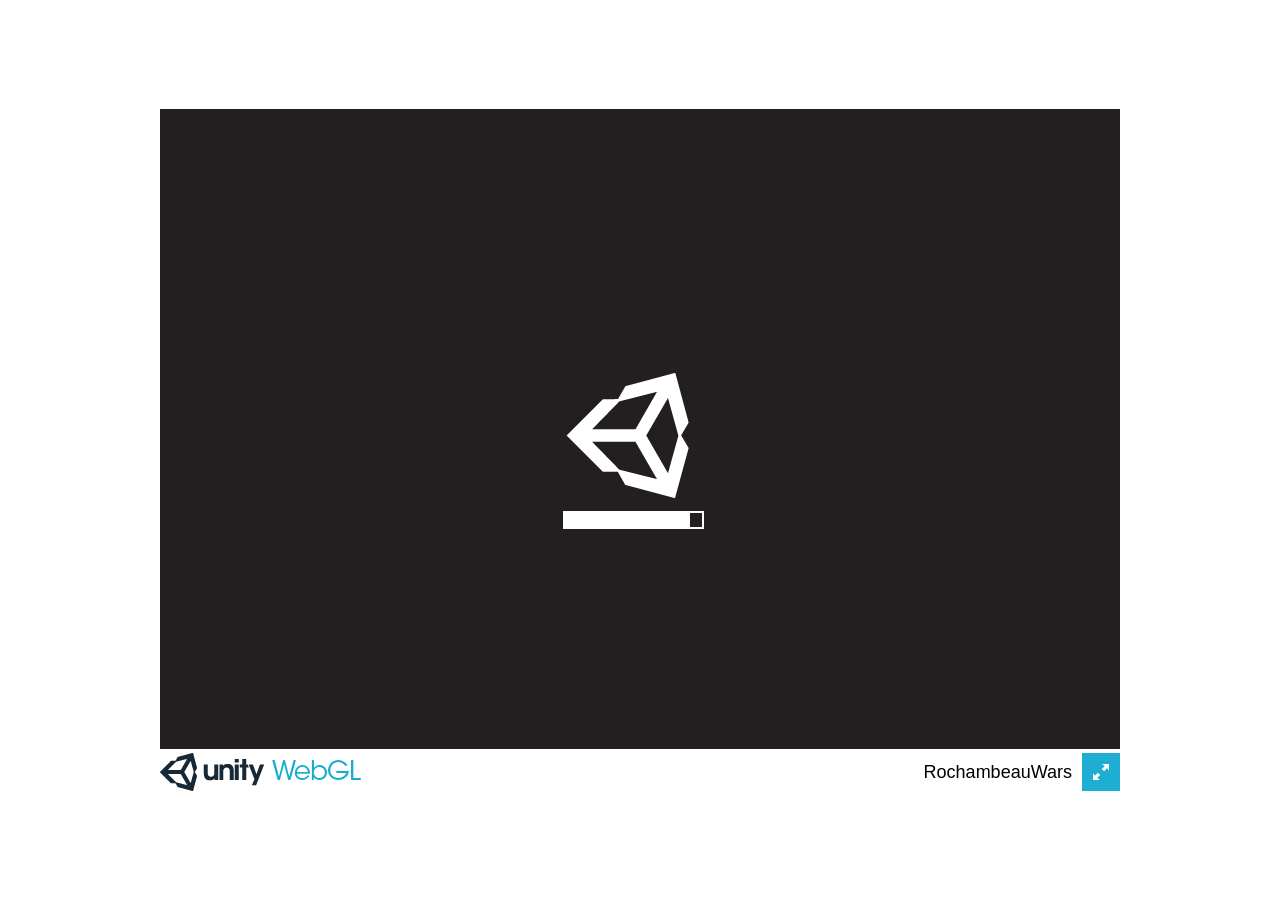
==== docs/webgl/index.html @ c2ae967c "webgl" ====
<!DOCTYPE html>
<html lang="en-us">
  <head>
    <meta charset="utf-8">
    <meta http-equiv="Content-Type" content="text/html; charset=utf-8">
    <title>Unity WebGL Player | RochambeauWars</title>
    <link rel="shortcut icon" href="TemplateData/favicon.ico">
    <link rel="stylesheet" href="TemplateData/style.css">
  </head>
  <body>
    <div id="unity-container" class="unity-desktop">
      <canvas id="unity-canvas" width=960 height=640></canvas>
      <div id="unity-loading-bar">
        <div id="unity-logo"></div>
        <div id="unity-progress-bar-empty">
          <div id="unity-progress-bar-full"></div>
        </div>
      </div>
      <div id="unity-mobile-warning">
        WebGL builds are not supported on mobile devices.
      </div>
      <div id="unity-footer">
        <div id="unity-webgl-logo"></div>
        <div id="unity-fullscreen-button"></div>
        <div id="unity-build-title">RochambeauWars</div>
      </div>
    </div>
    <script>
      var buildUrl = "Build";
      var loaderUrl = buildUrl + "/RochambeauWars_V3.loader.js";
      var config = {
        dataUrl: buildUrl + "/RochambeauWars_V3.data",
        frameworkUrl: buildUrl + "/RochambeauWars_V3.framework.js",
        codeUrl: buildUrl + "/RochambeauWars_V3.wasm",
        streamingAssetsUrl: "StreamingAssets",
        companyName: "The Orange Star Army",
        productName: "RochambeauWars",
        productVersion: "1.2",
      };

      var container = document.querySelector("#unity-container");
      var canvas = document.querySelector("#unity-canvas");
      var loadingBar = document.querySelector("#unity-loading-bar");
      var progressBarFull = document.querySelector("#unity-progress-bar-full");
      var fullscreenButton = document.querySelector("#unity-fullscreen-button");
      var mobileWarning = document.querySelector("#unity-mobile-warning");

      // By default Unity keeps WebGL canvas render target size matched with
      // the DOM size of the canvas element (scaled by window.devicePixelRatio)
      // Set this to false if you want to decouple this synchronization from
      // happening inside the engine, and you would instead like to size up
      // the canvas DOM size and WebGL render target sizes yourself.
      // config.matchWebGLToCanvasSize = false;

      if (/iPhone|iPad|iPod|Android/i.test(navigator.userAgent)) {
        container.className = "unity-mobile";
        // Avoid draining fillrate performance on mobile devices,
        // and default/override low DPI mode on mobile browsers.
        config.devicePixelRatio = 1;
        mobileWarning.style.display = "block";
        setTimeout(() => {
          mobileWarning.style.display = "none";
        }, 5000);
      } else {
        canvas.style.width = "960px";
        canvas.style.height = "640px";
      }
      loadingBar.style.display = "block";

      var script = document.createElement("script");
      script.src = loaderUrl;
      script.onload = () => {
        createUnityInstance(canvas, config, (progress) => {
          progressBarFull.style.width = 100 * progress + "%";
        }).then((unityInstance) => {
          loadingBar.style.display = "none";
          fullscreenButton.onclick = () => {
            unityInstance.SetFullscreen(1);
          };
        }).catch((message) => {
          alert(message);
        });
      };
      document.body.appendChild(script);
    </script>
  </body>
</html>
---- docs/webgl/TemplateData/style.css ----
body { padding: 0; margin: 0 }
#unity-container { position: absolute }
#unity-container.unity-desktop { left: 50%; top: 50%; transform: translate(-50%, -50%) }
#unity-container.unity-mobile { width: 100%; height: 100% }
#unity-canvas { background: #231F20 }
.unity-mobile #unity-canvas { width: 100%; height: 100% }
#unity-loading-bar { position: absolute; left: 50%; top: 50%; transform: translate(-50%, -50%); display: none }
#unity-logo { width: 154px; height: 130px; background: url('unity-logo-dark.png') no-repeat center }
#unity-progress-bar-empty { width: 141px; height: 18px; margin-top: 10px; background: url('progress-bar-empty-dark.png') no-repeat center }
#unity-progress-bar-full { width: 0%; height: 18px; margin-top: 10px; background: url('progress-bar-full-dark.png') no-repeat center }
#unity-footer { position: relative }
.unity-mobile #unity-footer { display: none }
#unity-webgl-logo { float:left; width: 204px; height: 38px; background: url('webgl-logo.png') no-repeat center }
#unity-build-title { float: right; margin-right: 10px; line-height: 38px; font-family: arial; font-size: 18px }
#unity-fullscreen-button { float: right; width: 38px; height: 38px; background: url('fullscreen-button.png') no-repeat center }
#unity-mobile-warning { position: absolute; left: 50%; top: 5%; transform: translate(-50%); background: white; padding: 10px; display: none }
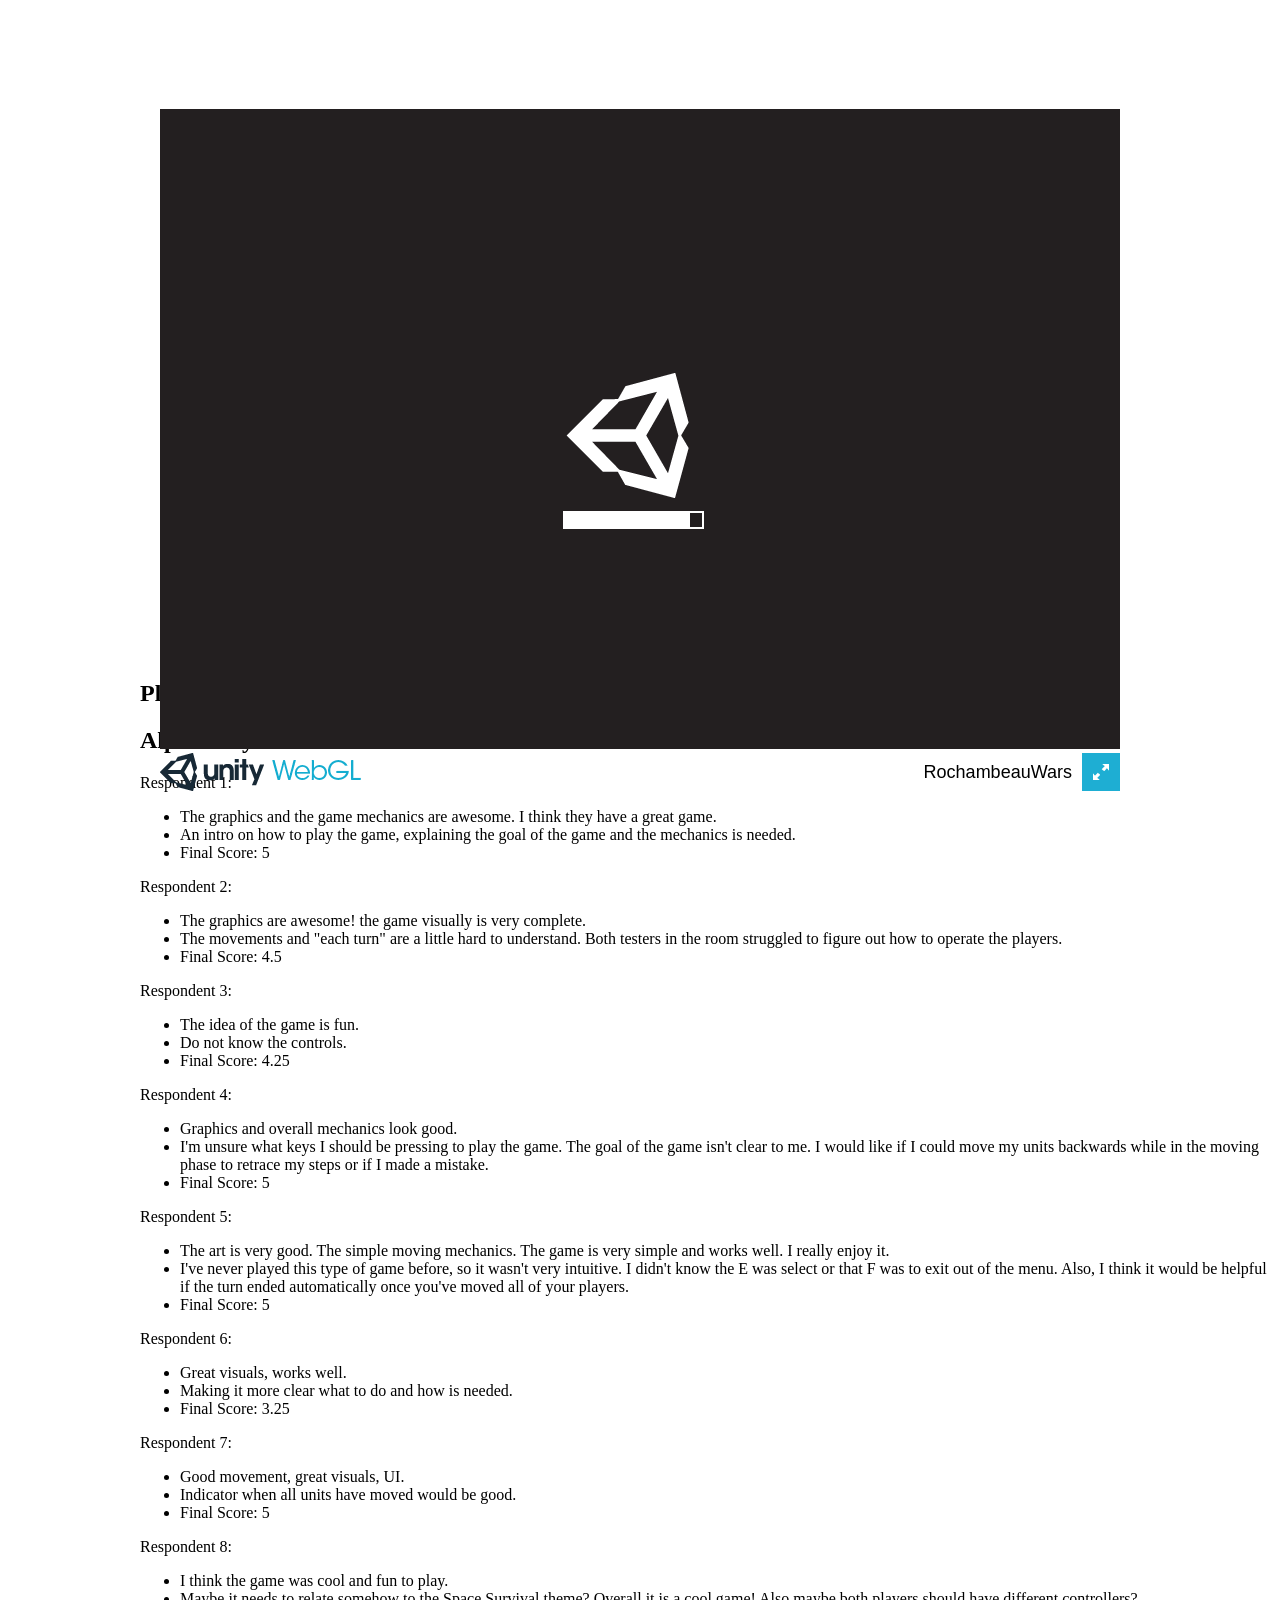
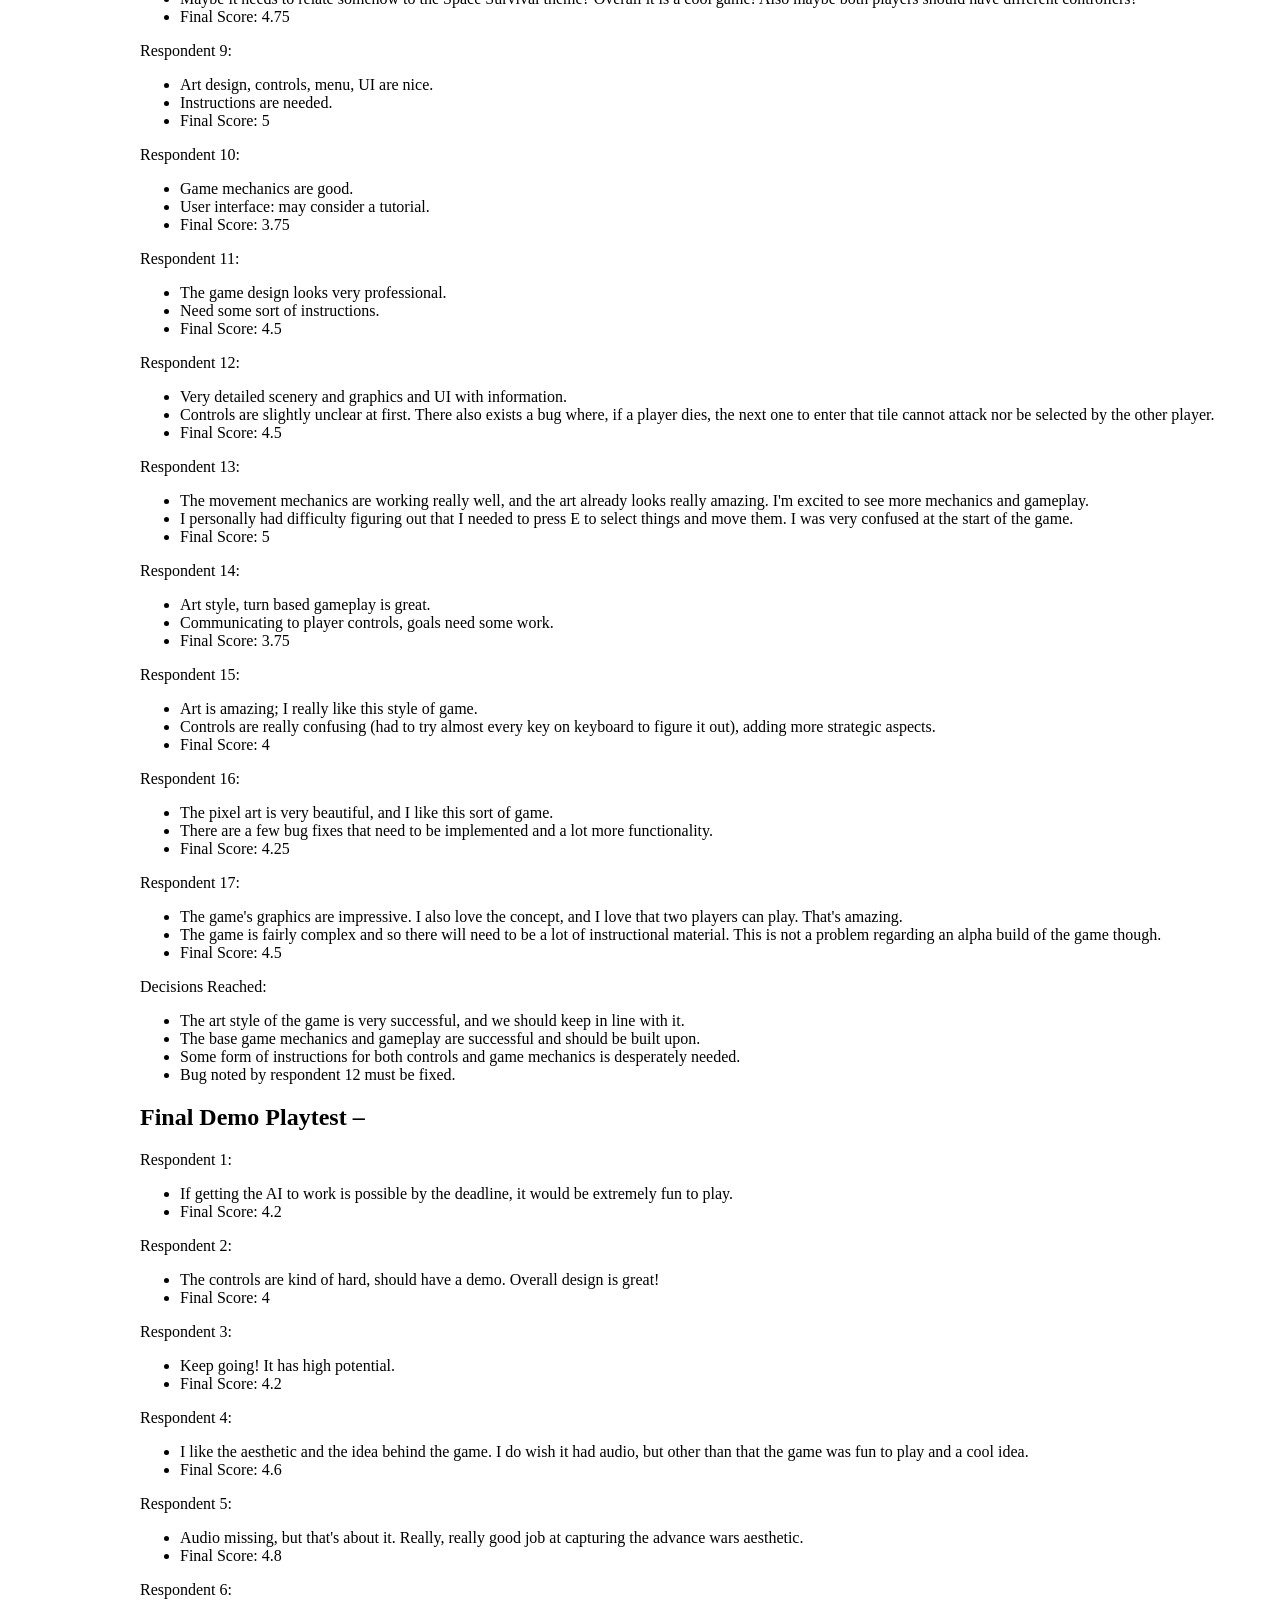
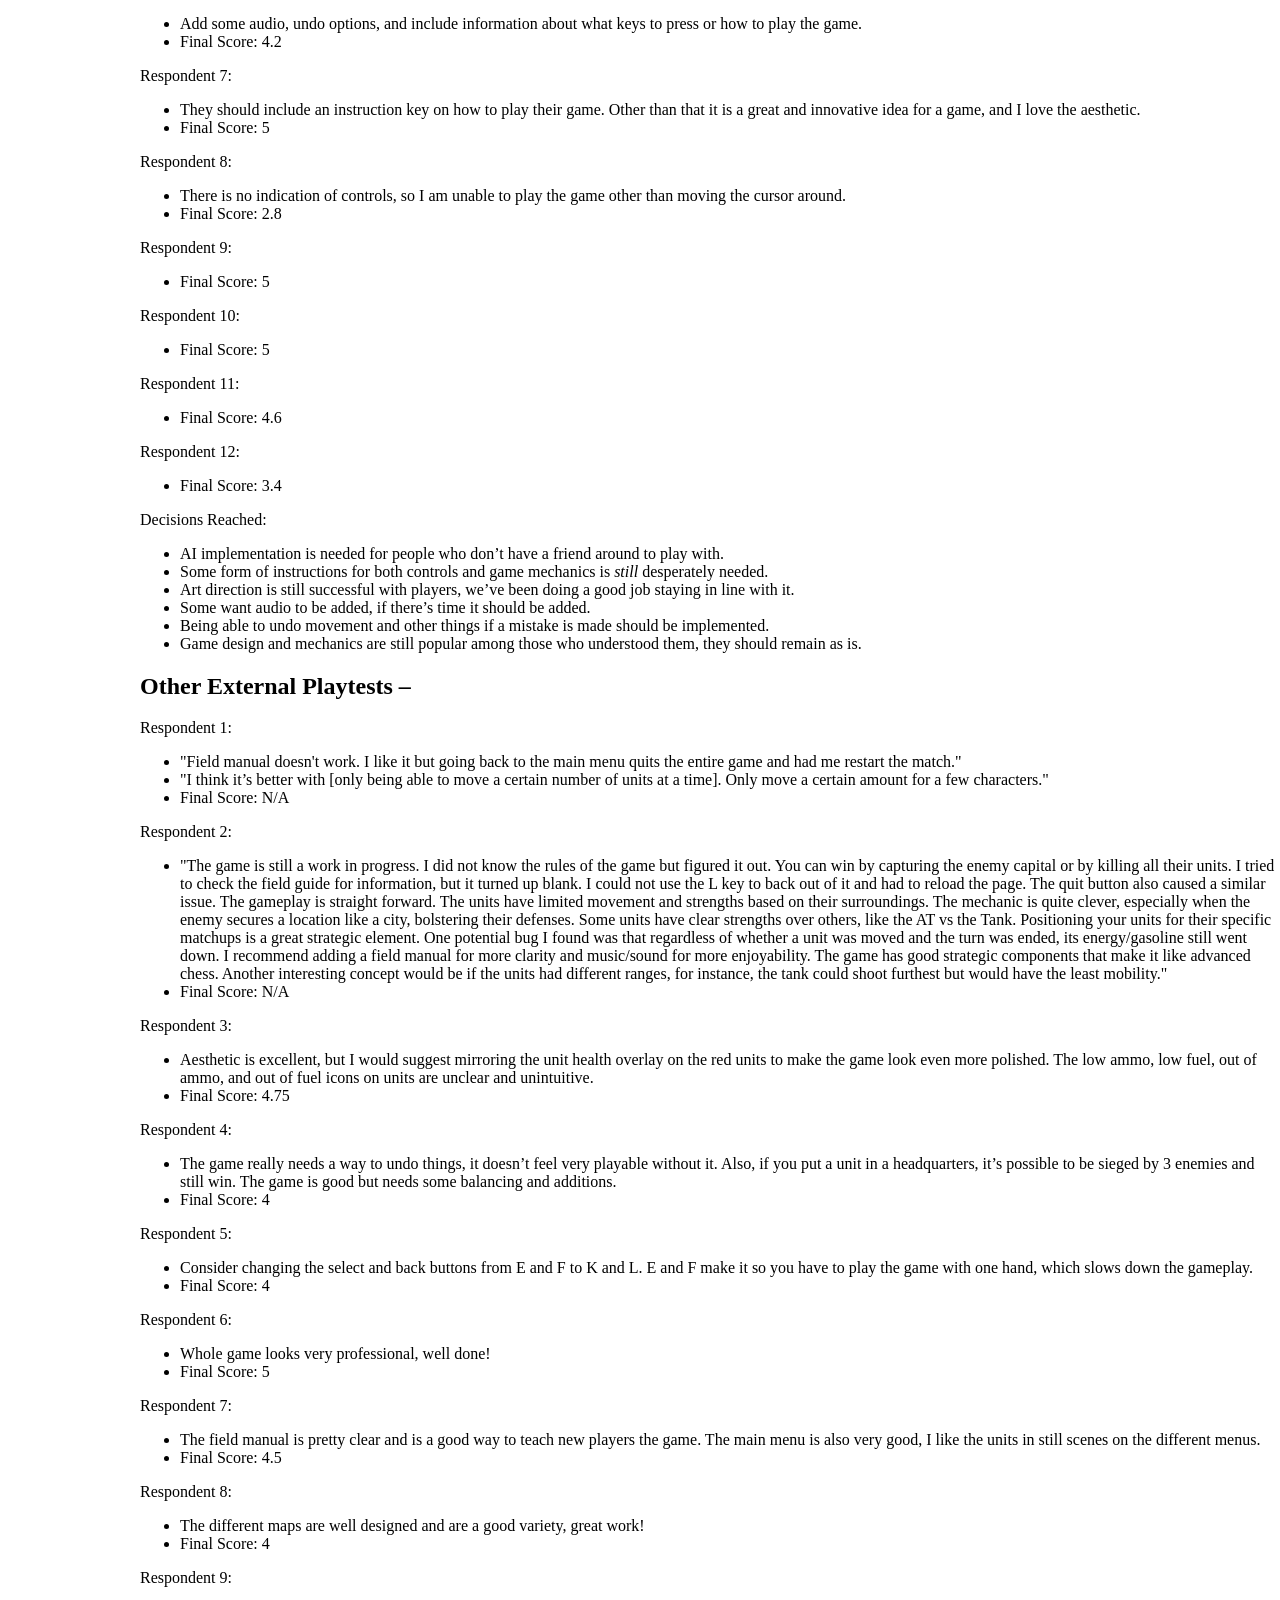
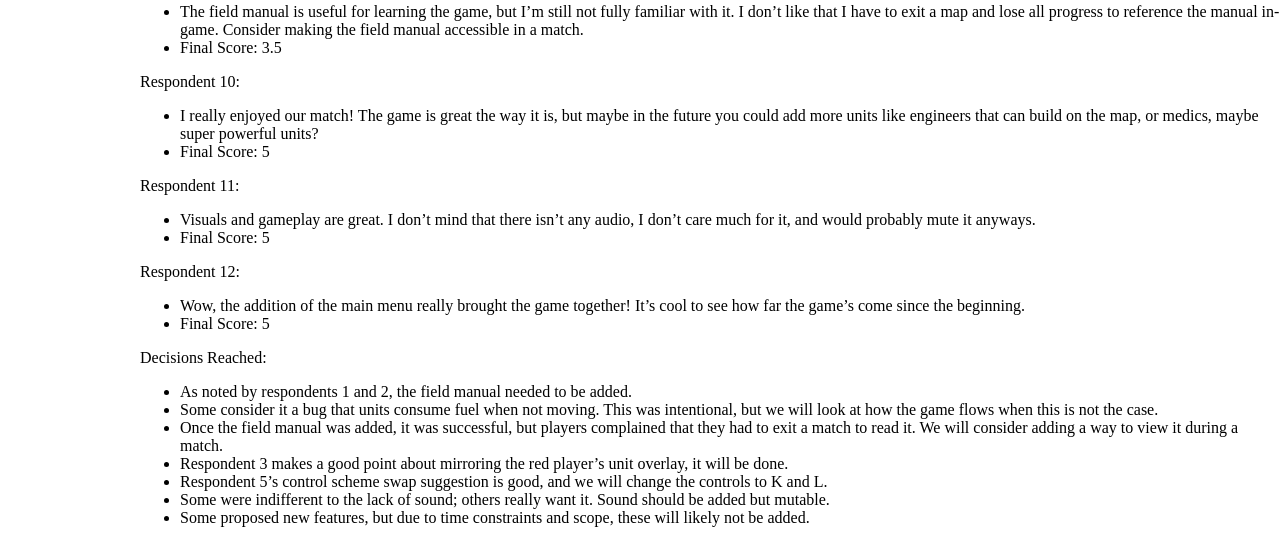
==== commit 463d3b04: "Contains all required content" ====
--- a/docs/webgl/index.html
+++ b/docs/webgl/index.html
@@ -8,6 +8,7 @@
     <link rel="stylesheet" href="TemplateData/style.css">
   </head>
   <body>
+    <section>
     <div id="unity-container" class="unity-desktop">
       <canvas id="unity-canvas" width=960 height=640></canvas>
       <div id="unity-loading-bar">
@@ -25,6 +26,258 @@
         <div id="unity-build-title">RochambeauWars</div>
       </div>
     </div>
+  </section>
+  <section style="margin:680px 0px 0 0; padding-left: 140px;">
+      <h1>Playtesting Reports:</h1>
+      <h2>Alpha Playtest &ndash;</h2>
+      <p>Respondent 1:</p>
+      <ul>
+      	<li>The graphics and the game mechanics are awesome. I think they have a great game.</li>
+      	<li>An intro on how to play the game, explaining the goal of the game and the mechanics is needed.</li>
+      	<li>Final Score: 5</li>
+      </ul>
+      <p>Respondent 2:</p>
+      <ul>
+      	<li>The graphics are awesome! the game visually is very complete.</li>
+      	<li>The movements and "each turn" are a little hard to understand. Both testers in the room struggled to figure out how to operate the players.</li>
+      	<li>Final Score: 4.5</li>
+      </ul>
+      <p>Respondent 3:</p>
+      <ul>
+      	<li>The idea of the game is fun.</li>
+      	<li>Do not know the controls.</li>
+      	<li>Final Score: 4.25</li>
+      </ul>
+      <p>Respondent 4:</p>
+      <ul>
+      	<li>Graphics and overall mechanics look good.</li>
+      	<li>I'm unsure what keys I should be pressing to play the game. The goal of the game isn't clear to me. I would like if I could move my units backwards while in the moving phase to retrace my steps or if I made a mistake.</li>
+      	<li>Final Score: 5</li>
+      </ul>
+      <p>Respondent 5:</p>
+      <ul>
+      	<li>The art is very good. The simple moving mechanics. The game is very simple and works well. I really enjoy it.</li>
+      	<li>I've never played this type of game before, so it wasn't very intuitive. I didn't know the E was select or that F was to exit out of the menu. Also, I think it would be helpful if the turn ended automatically once you've moved all of your players.</li>
+      	<li>Final Score: 5</li>
+      </ul>
+      <p>Respondent 6:</p>
+      <ul>
+      	<li>Great visuals, works well.</li>
+      	<li>Making it more clear what to do and how is needed.</li>
+      	<li>Final Score: 3.25</li>
+      </ul>
+      <p>Respondent 7:</p>
+      <ul>
+      	<li>Good movement, great visuals, UI.</li>
+      	<li>Indicator when all units have moved would be good.</li>
+      	<li>Final Score: 5</li>
+      </ul>
+      <p>Respondent 8:</p>
+      <ul>
+      	<li>I think the game was cool and fun to play.</li>
+      	<li>Maybe it needs to relate somehow to the Space Survival theme? Overall it is a cool game! Also maybe both players should have different controllers?</li>
+      	<li>Final Score: 4.75</li>
+      </ul>
+      <p>Respondent 9:</p>
+      <ul>
+      	<li>Art design, controls, menu, UI are nice.</li>
+      	<li>Instructions are needed.</li>
+      	<li>Final Score: 5</li>
+      </ul>
+      <p>Respondent 10:</p>
+      <ul>
+      	<li>Game mechanics are good.</li>
+      	<li>User interface: may consider a tutorial.</li>
+      	<li>Final Score: 3.75</li>
+      </ul>
+      <p>Respondent 11:</p>
+      <ul>
+      	<li>The game design looks very professional.</li>
+      	<li>Need some sort of instructions.</li>
+      	<li>Final Score: 4.5</li>
+      </ul>
+      <p>Respondent 12:</p>
+      <ul>
+      	<li>Very detailed scenery and graphics and UI with information.</li>
+      	<li>Controls are slightly unclear at first. There also exists a bug where, if a player dies, the next one to enter that tile cannot attack nor be selected by the other player.</li>
+      	<li>Final Score: 4.5</li>
+      </ul>
+      <p>Respondent 13:</p>
+      <ul>
+      	<li>The movement mechanics are working really well, and the art already looks really amazing. I'm excited to see more mechanics and gameplay.</li>
+      	<li>I personally had difficulty figuring out that I needed to press E to select things and move them. I was very confused at the start of the game.</li>
+      	<li>Final Score: 5</li>
+      </ul>
+      <p>Respondent 14:</p>
+      <ul>
+      	<li>Art style, turn based gameplay is great.</li>
+      	<li>Communicating to player controls, goals need some work.</li>
+      	<li>Final Score: 3.75</li>
+      </ul>
+      <p>Respondent 15:</p>
+      <ul>
+      	<li>Art is amazing; I really like this style of game.</li>
+      	<li>Controls are really confusing (had to try almost every key on keyboard to figure it out), adding more strategic aspects.</li>
+      	<li>Final Score: 4</li>
+      </ul>
+      <p>Respondent 16:</p>
+      <ul>
+      	<li>The pixel art is very beautiful, and I like this sort of game.</li>
+      	<li>There are a few bug fixes that need to be implemented and a lot more functionality.</li>
+      	<li>Final Score: 4.25</li>
+      </ul>
+      <p>Respondent 17:</p>
+      <ul>
+      	<li>The game's graphics are impressive. I also love the concept, and I love that two players can play. That's amazing.</li>
+      	<li>The game is fairly complex and so there will need to be a lot of instructional material. This is not a problem regarding an alpha build of the game though.</li>
+      	<li>Final Score: 4.5</li>
+      </ul>
+      <p>Decisions Reached:</p>
+      <ul>
+      	<li>The art style of the game is very successful, and we should keep in line with it.</li>
+      	<li>The base game mechanics and gameplay are successful and should be built upon.</li>
+      	<li>Some form of instructions for both controls and game mechanics is desperately needed.</li>
+      	<li>Bug noted by respondent 12 must be fixed.</li>
+      </ul>
+      <h2>Final Demo Playtest &ndash;</h2>
+      <p>Respondent 1:</p>
+      <ul>
+      	<li>If getting the AI to work is possible by the deadline, it would be extremely fun to play.</li>
+      	<li>Final Score: 4.2</li>
+      </ul>
+      <p>Respondent 2:</p>
+      <ul>
+      	<li>The controls are kind of hard, should have a demo. Overall design is great!</li>
+      	<li>Final Score: 4</li>
+      </ul>
+      <p>Respondent 3:</p>
+      <ul>
+      	<li>Keep going! It has high potential.</li>
+      	<li>Final Score: 4.2</li>
+      </ul>
+      <p>Respondent 4:</p>
+      <ul>
+      	<li>I like the aesthetic and the idea behind the game. I do wish it had audio, but other than that the game was fun to play and a cool idea.</li>
+      	<li>Final Score: 4.6</li>
+      </ul>
+      <p>Respondent 5:</p>
+      <ul>
+      	<li>Audio missing, but that's about it. Really, really good job at capturing the advance wars aesthetic.</li>
+      	<li>Final Score: 4.8</li>
+      </ul>
+      <p>Respondent 6:</p>
+      <ul>
+      	<li>Add some audio, undo options, and include information about what keys to press or how to play the game.</li>
+      	<li>Final Score: 4.2</li>
+      </ul>
+      <p>Respondent 7:</p>
+      <ul>
+      	<li>They should include an instruction key on how to play their game. Other than that it is a great and innovative idea for a game, and I love the aesthetic.</li>
+      	<li>Final Score: 5</li>
+      </ul>
+      <p>Respondent 8:</p>
+      <ul>
+      	<li>There is no indication of controls, so I am unable to play the game other than moving the cursor around.</li>
+      	<li>Final Score: 2.8</li>
+      </ul>
+      <p>Respondent 9:</p>
+      <ul>
+      	<li>Final Score: 5</li>
+      </ul>
+      <p>Respondent 10:</p>
+      <ul>
+      	<li>Final Score: 5</li>
+      </ul>
+      <p>Respondent 11:</p>
+      <ul>
+      	<li>Final Score: 4.6</li>
+      </ul>
+      <p>Respondent 12:</p>
+      <ul>
+      	<li>Final Score: 3.4</li>
+      </ul>
+      <p>Decisions Reached:</p>
+      <ul>
+      	<li>AI implementation is needed for people who don&rsquo;t have a friend around to play with.</li>
+      	<li>Some form of instructions for both controls and game mechanics is <em>still </em>desperately needed.</li>
+      	<li>Art direction is still successful with players, we&rsquo;ve been doing a good job staying in line with it.</li>
+      	<li>Some want audio to be added, if there&rsquo;s time it should be added.</li>
+      	<li>Being able to undo movement and other things if a mistake is made should be implemented.</li>
+      	<li>Game design and mechanics are still popular among those who understood them, they should remain as is.</li>
+      </ul>
+      <h2>Other External Playtests &ndash;</h2>
+      <p>Respondent 1:</p>
+      <ul>
+      	<li>"Field manual doesn't work. I like it but going back to the main menu quits the entire game and had me restart the match."</li>
+      	<li>"I think it&rsquo;s better with [only being able to move a certain number of units at a time]. Only move a certain amount for a few characters."</li>
+      	<li>Final Score: N/A</li>
+      </ul>
+      <p>Respondent 2:</p>
+      <ul>
+      	<li>"The game is still a work in progress. I did not know the rules of the game but figured it out. You can win by capturing the enemy capital or by killing all their units. I tried to check the field guide for information, but it turned up blank. I could not use the L key to back out of it and had to reload the page. The quit button also caused a similar issue. The gameplay is straight forward. The units have limited movement and strengths based on their surroundings. The mechanic is quite clever, especially when the enemy secures a location like a city, bolstering their defenses. Some units have clear strengths over others, like the AT vs the Tank. Positioning your units for their specific matchups is a great strategic element. One potential bug I found was that regardless of whether a unit was moved and the turn was ended, its energy/gasoline still went down. I recommend adding a field manual for more clarity and music/sound for more enjoyability. The game has good strategic components that make it like advanced chess. Another interesting concept would be if the units had different ranges, for instance, the tank could shoot furthest but would have the least mobility."</li>
+      	<li>Final Score: N/A</li>
+      </ul>
+      <p>Respondent 3:</p>
+      <ul>
+      	<li>Aesthetic is excellent, but I would suggest mirroring the unit health overlay on the red units to make the game look even more polished. The low ammo, low fuel, out of ammo, and out of fuel icons on units are unclear and unintuitive.</li>
+      	<li>Final Score: 4.75</li>
+      </ul>
+      <p>Respondent 4:</p>
+      <ul>
+      	<li>The game really needs a way to undo things, it doesn&rsquo;t feel very playable without it. Also, if you put a unit in a headquarters, it&rsquo;s possible to be sieged by 3 enemies and still win. The game is good but needs some balancing and additions.</li>
+      	<li>Final Score: 4</li>
+      </ul>
+      <p>Respondent 5:</p>
+      <ul>
+      	<li>Consider changing the select and back buttons from E and F to K and L. E and F make it so you have to play the game with one hand, which slows down the gameplay.</li>
+      	<li>Final Score: 4</li>
+      </ul>
+      <p>Respondent 6:</p>
+      <ul>
+      	<li>Whole game looks very professional, well done!</li>
+      	<li>Final Score: 5</li>
+      </ul>
+      <p>Respondent 7:</p>
+      <ul>
+      	<li>The field manual is pretty clear and is a good way to teach new players the game. The main menu is also very good, I like the units in still scenes on the different menus.</li>
+      	<li>Final Score: 4.5</li>
+      </ul>
+      <p>Respondent 8:</p>
+      <ul>
+      	<li>The different maps are well designed and are a good variety, great work!</li>
+      	<li>Final Score: 4</li>
+      </ul>
+      <p>Respondent 9:</p>
+      <ul>
+      	<li>The field manual is useful for learning the game, but I&rsquo;m still not fully familiar with it. I don&rsquo;t like that I have to exit a map and lose all progress to reference the manual in-game. Consider making the field manual accessible in a match.</li>
+      	<li>Final Score: 3.5</li>
+      </ul>
+      <p>Respondent 10:</p>
+      <ul>
+      	<li>I really enjoyed our match! The game is great the way it is, but maybe in the future you could add more units like engineers that can build on the map, or medics, maybe super powerful units?</li>
+      	<li>Final Score: 5</li>
+      </ul>
+      <p>Respondent 11:</p>
+      <ul>
+      	<li>Visuals and gameplay are great. I don&rsquo;t mind that there isn&rsquo;t any audio, I don&rsquo;t care much for it, and would probably mute it anyways.</li>
+      	<li>Final Score: 5</li>
+      </ul>
+      <p>Respondent 12:</p>
+      <ul>
+      	<li>Wow, the addition of the main menu really brought the game together! It&rsquo;s cool to see how far the game&rsquo;s come since the beginning.</li>
+      	<li>Final Score: 5</li>
+      </ul>
+      <p>Decisions Reached:</p>
+      <ul>
+      	<li>As noted by respondents 1 and 2, the field manual needed to be added.</li>
+      	<li>Some consider it a bug that units consume fuel when not moving. This was intentional, but we will look at how the game flows when this is not the case.</li>
+      	<li>Once the field manual was added, it was successful, but players complained that they had to exit a match to read it. We will consider adding a way to view it during a match.</li>
+      	<li>Respondent 3 makes a good point about mirroring the red player&rsquo;s unit overlay, it will be done.</li>
+      	<li>Respondent 5&rsquo;s control scheme swap suggestion is good, and we will change the controls to K and L.</li>
+      	<li>Some were indifferent to the lack of sound; others really want it. Sound should be added but mutable.</li>
+      	<li>Some proposed new features, but due to time constraints and scope, these will likely not be added.</li>
+      </ul>
+    </section>
     <script>
       var buildUrl = "Build";
       var loaderUrl = buildUrl + "/RochambeauWars_V3.loader.js";
